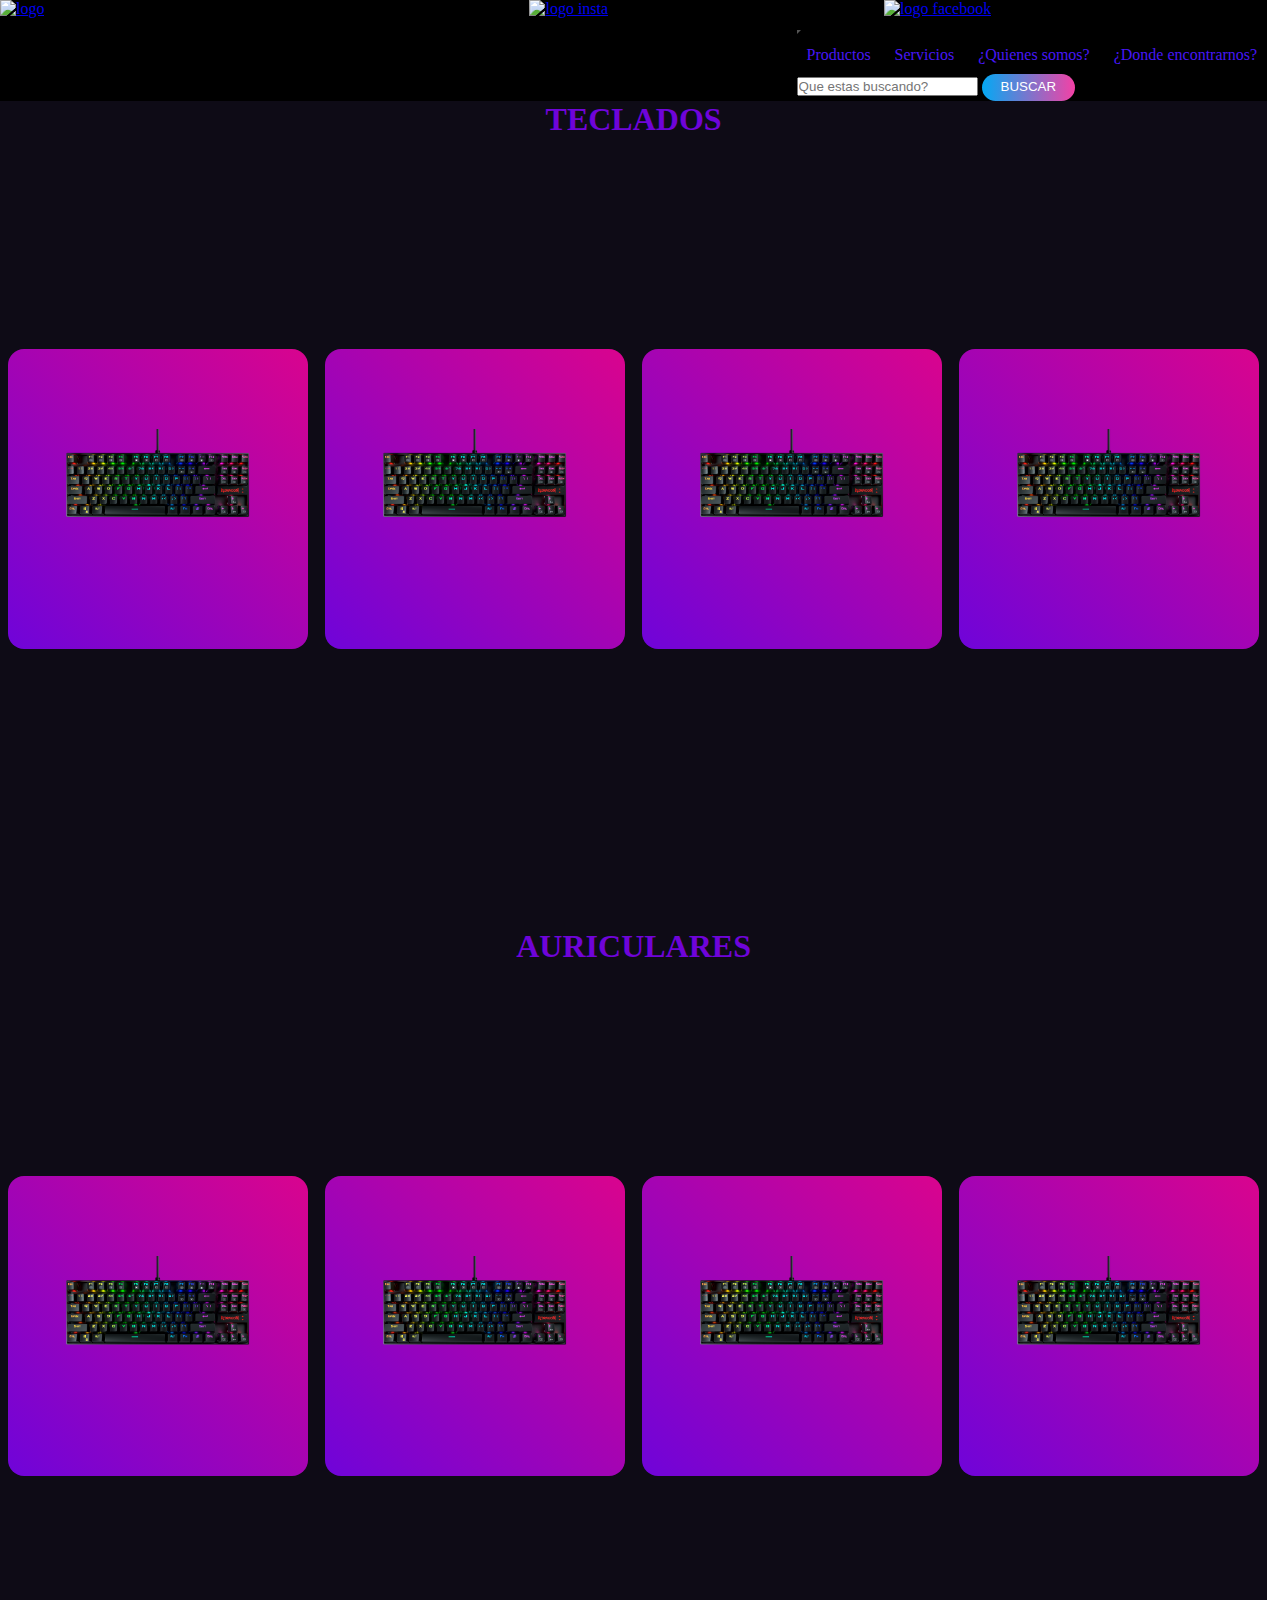
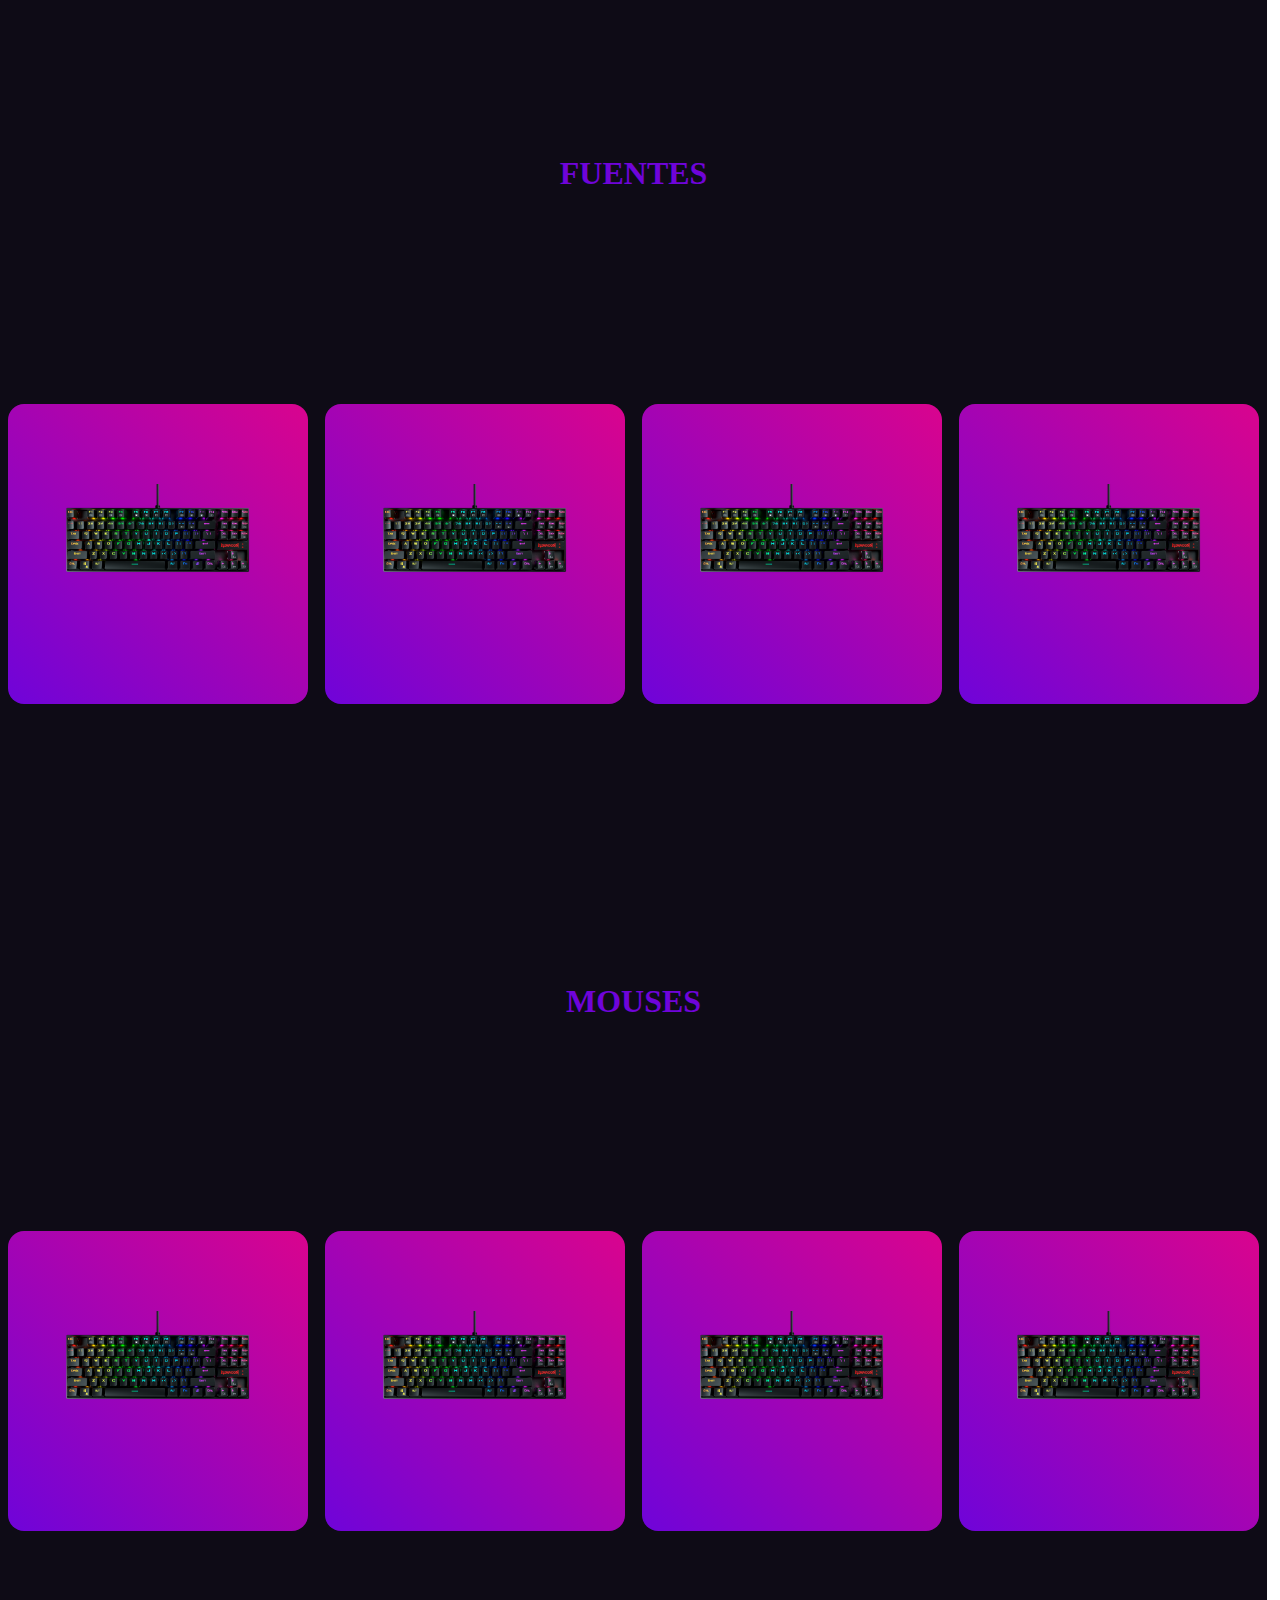
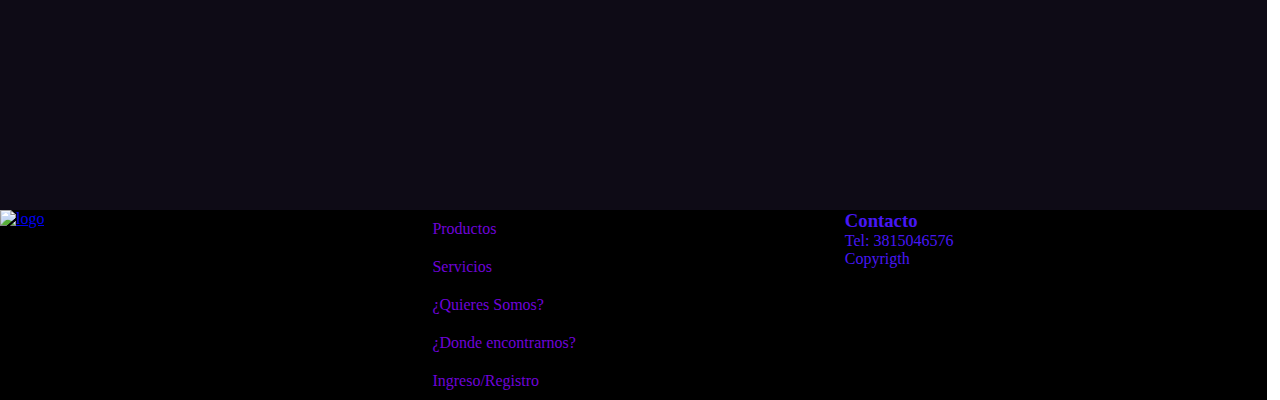
==== pages/productos.html @ 4c0914ae "pagina productos terminada responsive" ====
<!DOCTYPE html>
<html lang="es">
<head>
    <meta charset="UTF-8">
    <meta http-equiv="X-UA-Compatible" content="IE=edge">
    <meta name="viewport" content="width=device-width, initial-scale=1.0">
    <link rel="shortcut icon" href="../images/logo.png">
    <link href="https://cdn.jsdelivr.net/npm/bootstrap@5.2.3/dist/css/bootstrap.min.css" rel="stylesheet" integrity="sha384-rbsA2VBKQhggwzxH7pPCaAqO46MgnOM80zW1RWuH61DGLwZJEdK2Kadq2F9CUG65" crossorigin="anonymous">
    <link rel="stylesheet" href="../css/style.css">
    <title>K-STORE</title>
</head>
<body id="grillaproductos">

<header>
<section id="icono"><a href="../index.html" id="inicio"><img src="../images/logo.png" alt="logo" height="100px"></a></section>
<section id="nav">
    <nav class="navbar navbar-expand-lg ">
        <div class="container-fluid">
          <button id="navbar-toggler" class="navbar-toggler" type="button" data-bs-toggle="collapse" data-bs-target="#navbarSupportedContent" aria-controls="navbarSupportedContent" aria-expanded="false" aria-label="Toggle navigation">
            <span class="navbar-toggler-icon"></span>
          </button>
          <div class="collapse navbar-collapse" id="navbarSupportedContent">
            <ul class="navbar-nav me-auto mb-2 mb-lg-0">
              <li class="menu__item">
                <a  aria-current="page" href="../pages/productos.html">Productos</a>
              </li>
              <li class="menu__item">
                <a  aria-current="page" href="../pages/servicios.html">Servicios</a>
              </li>
              <li class="menu__item">
                <a  aria-current="page" href="../pages/quienes_somos.html">¿Quienes somos?</a>
              </li>
              <li class="menu__item">
                <a  aria-current="page" href="../pages/donde_encontrarnos.html">¿Donde encontrarnos?</a>
              </li>
            </ul>
            <form class="d-flex" role="search">
              <input class="form-control me-2" type="buscar" placeholder="Que estas buscando?" aria-label="buscar">
              <button id="botondebusqueda" type="submit">Buscar</button>
            </form>
          </div>
        </div>
      </nav>
</section>
<section id="redesmenu">
    <div><a href="https://www.instagram.com/" target="_blank"><img src="../images/logo_instagram.png" alt="logo insta" width="20px"></a></div>
    <div><a href="https://www.facebook.com/" target="_blank"><img src="../images/logofacebook.png" alt="logo facebook" width="20px"></a></div>
</section>
</header>


<main id="mainproductos">


<!-- TECLADOS -->


<section id="teclados">
    <div id="teclados-titulo"><h1>TECLADOS</h1></div>
    <div id="teclados-tarjetas">
        <div class="flip-card">
            <div class="flip-card-inner">
                <div class="flip-card-front">
                   <a href="../pages/teclados.html"><img src="../images/kumara_sin_fondo2.png" alt="kumara"/></a>
                </div>
                <div class="flip-card-back">
                    <img src="../images/kumara_sin_fondo.png" alt="fuente"/>
    
                    <a href="../pages/kumara.html"><h2>KUMARA</h2></a>
                    <h3>$10000</h3>
                </div>
            </div>
        </div>
    
    
        <div class="flip-card">
            <div class="flip-card-inner">
                <div class="flip-card-front">
                   <a href="../pages/teclados.html"><img src="../images/kumara_sin_fondo2.png" alt="kumara"/></a>
                </div>
                <div class="flip-card-back">
                    <img src="../images/kumara_sin_fondo.png" alt="fuente"/>
    
                    <a href="../pages/kumara.html"><h2>KUMARA</h2></a>
                    <h3>$10000</h3>
                </div>
            </div>
        </div>
    
    
        <div class="flip-card">
            <div class="flip-card-inner">
                <div class="flip-card-front">
                   <a href="../pages/teclados.html"><img src="../images/kumara_sin_fondo2.png" alt="kumara"/></a>
                </div>
                <div class="flip-card-back">
                    <img src="../images/kumara_sin_fondo.png" alt="fuente"/>
    
                    <a href="../pages/kumara.html"><h2>KUMARA</h2></a>
                    <h3>$10000</h3>
                </div>
            </div>
        </div>
   
    
        <div class="flip-card">
            <div class="flip-card-inner">
                <div class="flip-card-front">
                   <a href="../pages/teclados.html"><img src="../images/kumara_sin_fondo2.png" alt="kumara"/></a>
                </div>
                <div class="flip-card-back">
                    <img src="../images/kumara_sin_fondo.png" alt="fuente"/>
    
                    <a href="../pages/kumara.html"><h2>KUMARA</h2></a>
                    <h3>$10000</h3>
                </div>
            </div>
        </div>
    </div>




</section>


<!-- AURICULARES -->


<section id="auriculares">
    <div id="auriculares-titulo"><h1>AURICULARES</h1></div>
    <div id="auriculares-tarjetas">
        <div class="flip-card">
            <div class="flip-card-inner">
                <div class="flip-card-front">
                   <a href="../pages/teclados.html"><img src="../images/kumara_sin_fondo2.png" alt="kumara"/></a>
                </div>
                <div class="flip-card-back">
                    <img src="../images/kumara_sin_fondo.png" alt="fuente"/>
    
                    <a href="../pages/kumara.html"><h2>KUMARA</h2></a>
                    <h3>$10000</h3>
                </div>
            </div>
        </div>
    
    
        <div class="flip-card">
            <div class="flip-card-inner">
                <div class="flip-card-front">
                   <a href="../pages/teclados.html"><img src="../images/kumara_sin_fondo2.png" alt="kumara"/></a>
                </div>
                <div class="flip-card-back">
                    <img src="../images/kumara_sin_fondo.png" alt="fuente"/>
    
                    <a href="../pages/kumara.html"><h2>KUMARA</h2></a>
                    <h3>$10000</h3>
                </div>
            </div>
        </div>
    
    
        <div class="flip-card">
            <div class="flip-card-inner">
                <div class="flip-card-front">
                   <a href="../pages/teclados.html"><img src="../images/kumara_sin_fondo2.png" alt="kumara"/></a>
                </div>
                <div class="flip-card-back">
                    <img src="../images/kumara_sin_fondo.png" alt="fuente"/>
    
                    <a href="../pages/kumara.html"><h2>KUMARA</h2></a>
                    <h3>$10000</h3>
                </div>
            </div>
        </div>
   
    
        <div class="flip-card">
            <div class="flip-card-inner">
                <div class="flip-card-front">
                   <a href="../pages/teclados.html"><img src="../images/kumara_sin_fondo2.png" alt="kumara"/></a>
                </div>
                <div class="flip-card-back">
                    <img src="../images/kumara_sin_fondo.png" alt="fuente"/>
    
                    <a href="../pages/kumara.html"><h2>KUMARA</h2></a>
                    <h3>$10000</h3>
                </div>
            </div>
        </div>
    </div>




</section>


<!-- FUENTES -->


<section id="fuentes">
    <div id="fuentes-titulo"><h1>FUENTES</h1></div>
    <div id="fuentes-tarjetas">
        <div class="flip-card">
            <div class="flip-card-inner">
                <div class="flip-card-front">
                   <a href="../pages/teclados.html"><img src="../images/kumara_sin_fondo2.png" alt="kumara"/></a>
                </div>
                <div class="flip-card-back">
                    <img src="../images/kumara_sin_fondo.png" alt="fuente"/>
    
                    <a href="../pages/kumara.html"><h2>KUMARA</h2></a>
                    <h3>$10000</h3>
                </div>
            </div>
        </div>
    
    
        <div class="flip-card">
            <div class="flip-card-inner">
                <div class="flip-card-front">
                   <a href="../pages/teclados.html"><img src="../images/kumara_sin_fondo2.png" alt="kumara"/></a>
                </div>
                <div class="flip-card-back">
                    <img src="../images/kumara_sin_fondo.png" alt="fuente"/>
    
                    <a href="../pages/kumara.html"><h2>KUMARA</h2></a>
                    <h3>$10000</h3>
                </div>
            </div>
        </div>
    
    
        <div class="flip-card">
            <div class="flip-card-inner">
                <div class="flip-card-front">
                   <a href="../pages/teclados.html"><img src="../images/kumara_sin_fondo2.png" alt="kumara"/></a>
                </div>
                <div class="flip-card-back">
                    <img src="../images/kumara_sin_fondo.png" alt="fuente"/>
    
                    <a href="../pages/kumara.html"><h2>KUMARA</h2></a>
                    <h3>$10000</h3>
                </div>
            </div>
        </div>
   
    
        <div class="flip-card">
            <div class="flip-card-inner">
                <div class="flip-card-front">
                   <a href="../pages/teclados.html"><img src="../images/kumara_sin_fondo2.png" alt="kumara"/></a>
                </div>
                <div class="flip-card-back">
                    <img src="../images/kumara_sin_fondo.png" alt="fuente"/>
    
                    <a href="../pages/kumara.html"><h2>KUMARA</h2></a>
                    <h3>$10000</h3>
                </div>
            </div>
        </div>
    </div>




</section>







<!-- MOUSES -->


<section id="mouses">
    <div id="mouses-titulo"><h1>MOUSES</h1></div>
    <div id="mouses-tarjetas">
        <div class="flip-card">
            <div class="flip-card-inner">
                <div class="flip-card-front">
                   <a href="../pages/teclados.html"><img src="../images/kumara_sin_fondo2.png" alt="kumara"/></a>
                </div>
                <div class="flip-card-back">
                    <img src="../images/kumara_sin_fondo.png" alt="fuente"/>
    
                    <a href="../pages/kumara.html"><h2>KUMARA</h2></a>
                    <h3>$10000</h3>
                </div>
            </div>
        </div>
    
    
        <div class="flip-card">
            <div class="flip-card-inner">
                <div class="flip-card-front">
                   <a href="../pages/teclados.html"><img src="../images/kumara_sin_fondo2.png" alt="kumara"/></a>
                </div>
                <div class="flip-card-back">
                    <img src="../images/kumara_sin_fondo.png" alt="fuente"/>
    
                    <a href="../pages/kumara.html"><h2>KUMARA</h2></a>
                    <h3>$10000</h3>
                </div>
            </div>
        </div>
    
    
        <div class="flip-card">
            <div class="flip-card-inner">
                <div class="flip-card-front">
                   <a href="../pages/teclados.html"><img src="../images/kumara_sin_fondo2.png" alt="kumara"/></a>
                </div>
                <div class="flip-card-back">
                    <img src="../images/kumara_sin_fondo.png" alt="fuente"/>
    
                    <a href="../pages/kumara.html"><h2>KUMARA</h2></a>
                    <h3>$10000</h3>
                </div>
            </div>
        </div>
   
    
        <div class="flip-card">
            <div class="flip-card-inner">
                <div class="flip-card-front">
                   <a href="../pages/teclados.html"><img src="../images/kumara_sin_fondo2.png" alt="kumara"/></a>
                </div>
                <div class="flip-card-back">
                    <img src="../images/kumara_sin_fondo.png" alt="fuente"/>
    
                    <a href="../pages/kumara.html"><h2>KUMARA</h2></a>
                    <h3>$10000</h3>
                </div>
            </div>
        </div>
    </div>




</section>









</main>



<footer>
    <section id="inoconofooter"> <a  href="#arriba"><img src="../images/logo.png" alt="logo" height="200px"></a></section>
    <section id="navfooter">
      <ul>
        <li class="footer__item"><a href="../pages/productos.html">Productos</a></li>
        <li class="footer__item"><a href="../pages/servicios.html">Servicios</a></li>
        <li class="footer__item"><a href="../pages/quienes_somos.html">¿Quieres Somos?</a></li>
        <li class="footer__item"><a href="../pages/donde_encontrarnos.html">¿Donde encontrarnos?</a></li>
        <li class="footer__item"><a href="../pages/ingreso.html">Ingreso/Registro</a></li>
    </ul>
    
    </section>
    <section id="contactofooter">
    
      <ul class="listacontactofooter">
        <li><h3>Contacto</h3></li>
        <li>Tel: 3815046576</li>
        <li>Copyrigth</li>
      </ul>
    
    
    
    </section>
    
    </footer>


<script src="https://cdn.jsdelivr.net/npm/bootstrap@5.2.3/dist/js/bootstrap.bundle.min.js" integrity="sha384-kenU1KFdBIe4zVF0s0G1M5b4hcpxyD9F7jL+jjXkk+Q2h455rYXK/7HAuoJl+0I4" crossorigin="anonymous"></script>
</body>
</html>
---- css/style.css ----
* {
    margin: 0;  
    padding: 0;
    box-sizing: border-box;
}

#grilla {
    width: 99vw;
    height:500vh;
    display: grid;
    grid-template-columns: 1fr;
    grid-template-rows: 0.1fr repeat(4,1fr) 0.2fr;
    grid-template-areas: 
    "header"
    "main"
    "main"
    "main"
    "main"
    "footer"
    ;
}

header {
    grid-area: header;
    background-color: black;
   display: grid;
   grid-template-columns: 0.5fr 1fr 1fr;
   grid-template-rows: 0.2fr auto;
   grid-template-areas: 
   "icono redesmenu redesmenu"
   "icono nav nav"
   ;
}

#icono {
    grid-area: icono;
}

#nav {
    grid-area: nav;
    display: flex;
    justify-content: end;
    margin-left: 50px;
;

}

.menu__item {
    display: inline-block;
    padding: 10px;
    
}

.menu__item a {
    text-decoration: none;
    color: #4717f6;
}

#botondebusqueda{
    
    border: none;
    color: #ffffff;
    width: 7em;
    height: 2em;
    line-height: 2em;
    text-align: center;
    background: linear-gradient(
        90deg, #03a9f4, #f441a5, #ffeb3b, #03a9f4
    );
    background-size: 300%;
    border-radius: 30px;
    text-transform: uppercase;
    cursor: pointer;
    z-index: 1;
}
button:hover {
    animation: animation 8s linear infinite;
    border: none;
}

@keyframes animation {
    0% {background-position: 0%;}
    100% {background-position: 400%;}
}

button:before {
    content: "";
   
top: 5px;
    left: -5px;
    right: -5px;
    bottom: -5px;
    z-index: -1;
    background: linear-gradient(
        90deg, #03a9f4, #f441a5, #ffeb3b, #03a9f4
    );
    background-size: 400%;
    border-radius: 35%;
    transition: 1s;
}

button:hover::beffore {
    filter: blur(20px);
}

#navbar-toggler {
    background-color: #4717f6;
}


#redesmenu {
    grid-area: redesmenu;
    display: flex;
    justify-content: space-evenly;

}




main {
    grid-area: main;
    display: grid;
    grid-template-columns: auto;
    grid-template-rows: repeat(6, 1fr) 0.5fr;
    grid-template-areas: 
    "carrousel"
    "categorias"
    "productos_destacados"
    "nuevos_ingresos"
    "nuevos_ingresos"
    "nuevos_ingresos"
    "marcas"
    ;
}

#carrousel {
    grid-area: carrousel;
    background-color: black;
}
#categorias {
    grid-area: categorias;
    background-color:  #0e0b16;
    display: grid;
    grid-template-columns: repeat(4, 1fr);
    grid-template-rows: 0,1fr 1fr;
    grid-template-areas: 
    "titulocategoria titulocategoria titulocategoria titulocategoria"
    "categoria1 categoria2 categoria3 categoria4"
    ;

}
#titulocategoria {
    color: #4717f6;
}

#categoria1 {
    grid-area: categoria1;
}
#categoria2 {
    grid-area: categoria2;
}
#categoria3 {
    grid-area: categoria3;
}
#categoria4 {
    grid-area: categoria4;
}

.flip-card {
    background-color: transparent;
    width: 300px;   
    height: 300px;
    perspective: 1000px;
}

.flip-card-inner {
    position: relative;
    width: 100%;
    height: 100%;
    text-align: center;
    transition: transform 0.6s;
    transform-style: preserve-3d;
}

.flip-card:hover .flip-card-inner {
    transform: rotateY(180deg);
}

.flip-card-front,
.flip-card-back {
    position: absolute;
    width: 100%;
    height: 100%;
    -webkit-backface-visibility: hidden;
    backface-visibility: hidden;
    border-radius: 16px;
}

.flip-card-front {
    background-image: linear-gradient(45deg, #6f04d9, #d9048e);

}

.flip-card-front img {
    width: 300px;
    margin-top: 5rem;
    

}
.flip-card-back {
    background-image: linear-gradient(315deg, #6f04d9, #8a045c);
    color: #ffffff;
    transform: rotateY(180deg);
}
.flip-card-back img {
    width: 200px;
    margin-top: 1rem;
}

.flip-card-back h3 {
    margin-bottom: 0.3rem;
}
.flip-card-back a {
    text-decoration: none;
    list-style: none;
}
.flip-card-back h2 {
    margin: 0;
    color: #ffffff;
    
}
.flip-card-back h3 {
    margin: 0;
    color: #ffffff;
    
}




#productos_destacados {
    grid-area: productos_destacados;
    background-color: #0e0b16;
    display: grid;
    grid-template-columns: 1fr;
    grid-row: 1fr 1fr;
    grid-template-areas: 
    "titulo-producto-destacado"
    "arruselproductosdestacados"
    ;
}

#titulo-producto-destacado {
    grid-area: titulo-producto-destacado ;
    color: #4717f6;
}

#arruselproductosdestacados {
    grid-area: arruselproductosdestacados;
}





#nuevos_ingresos {
    grid-area: nuevos_ingresos;
    background-color: #0e0b16;
    display: grid;
    grid-template-rows: 1fr 1fr 1fr 1fr 1fr;
    grid-template-columns: 1fr;
    grid-template-areas:
    "titulonuevosingresos"
    "nuevoingreso"
    "descripcioningreso"
    "imagendeingreso"
    "videodeingreso"
    ;
}

#titulonuevosingresos {
    grid-area: titulonuevosingresos;
    color: #4717f6;
}

#nuevoingreso {
    grid-area: nuevoingreso;
    color: #6f04d9;
}

#descripcioningreso {
    grid-area: descripcioningreso;
    color: #ffffff;
}

#imagendeingreso {
    grid-area: imagendeingreso;
}

#videodeingreso {
    grid-area: videodeingreso;
}


#marcas {
    grid-area: marcas;
    display: flex;
    justify-content: center;
   justify-content: space-evenly;
   align-items: center;
    background-color: #0e0b16;
}

#marcalogitech {
    grid-area: marcalogitech;
}

#marcaxiaomi {
    grid-area: mmarcaxiaomi;
}
#marcaredragon {
    grid-area: marcaredragon;
}





footer {
    grid-area: footer;
    background-color: black;
    display: grid;
    grid-template-columns: 1fr 1fr 1fr;
   grid-template-rows: auto;
   grid-template-areas:
   "iconofooter navfooter contactofooter"
   ;
}

#inocnofooter {
    grid-area: iconofooter;

}


#navfooter {
    grid-area: navfooter;
}

.footer__item {
    
    padding: 10px;
    list-style: none;
}

.footer__item a {
    text-decoration: none;
    color: #6f04d9;
}

#contactofooter {
    grid-area: contactofooter;
    color: #4717f6;
    list-style: none;
}
.listacontactofooter {
    list-style: none;
}
.wpp {
    position: fixed;
    bottom: 10px;
    right: 10px;
}





/* PAGINA PRODUCTOS */

#grillaproductos {
    width: 99vw;
    height: 400vh;
    display: grid;
    grid-template-columns: 1fr;
    grid-template-rows:0.01fr repeat(2, 1fr) 0.1fr;
    grid-template-areas:
    "header"
    "mainproductos"
    "mainproductos"
    "footer" ;
}

#mainproductos {
    grid-area: mainproductos;
    background-color: #0e0b16;
    display: grid;
    grid-template-columns: 1fr;
    grid-template-rows: repeat(4, 0.5fr);
    grid-template-areas:
    "teclados"
    "auriculares"
    "fuentes"
    "mouses"
    
    ;
}

#teclados {
    grid-area: teclados;
    background-color: #0e0b16;
    display: grid;
    grid-template-columns: 1fr ;
    grid-template-rows: 0.3fr 0.5fr;
    grid-template-areas:
    "teclados-titulo "
    "teclados-tarjetas ";
}


#teclados-titulo {
    grid-area: teclados-titulo;
    color: #6f04d9;
    display: flex;
    justify-content: center;
    align-content: center;
}

#teclados-tarjetas {
    grid-area: teclados-tarjetas;
    display: flex;
    justify-content: space-around;
    flex-wrap: wrap;
}


#auriculares {
    grid-area: auriculares;
    background-color: #0e0b16;
    display: grid;
    grid-template-columns: 1fr ;
    grid-template-rows: 0.3fr 0.5fr;
    grid-template-areas:
    "auriculares-titulo "
    "auriculares-tarjetas ";
}

#auriculares-titulo {
    grid-area: auriculares-titulo;
    color: #6f04d9;
    display: flex;
    justify-content: center;
    align-content: center;
}

#auriculares-tarjetas {
    grid-area: auriculares-tarjetas;
    display: flex;
    justify-content: space-around;
    flex-wrap: wrap;
}


#fuentes {
    grid-area: fuentes;
    background-color: #0e0b16;
    display: grid;
    grid-template-columns: 1fr ;
    grid-template-rows: 0.3fr 0.5fr;
    grid-template-areas:
    "fuentes-titulo "
    "fuentes-tarjetas ";
}

#fuentes-titulo {
    grid-area: fuentes-titulo;
    color: #6f04d9;
    display: flex;
    justify-content: center;
    align-content: center;
}

#fuentes-tarjetas {
    grid-area: fuentes-tarjetas;
    display: flex;
    justify-content: space-around;
    flex-wrap: wrap;
}





#mouses {
    grid-area: mouses;
    background-color: #0e0b16;
    display: grid;
    grid-template-columns: 1fr ;
    grid-template-rows: 0.3fr 0.5fr;
    grid-template-areas:
    "mouses-titulo"
    "mouses-tarjetas";
}

#mouses-titulo {
    grid-area: mouses-titulo;
    color: #6f04d9;
    display: flex;
    justify-content: center;
    align-content: center;
}

#mouses-tarjetas {
    grid-area: mouses-tarjetas;
    display: flex;
    justify-content: space-around;
    flex-wrap: wrap;
}




@media screen and (max-width: 1200px) {
    #grillaproductos {
        height: 500vh;
    }
}

@media screen and (max-width: 1024px) {
    #grillaproductos {
        height: 600vh;
    }
}

@media screen and (max-width: 768px) {

    #categorias {
        grid-template-columns: repeat(2, 1fr);
        grid-template-rows: 0,1fr 1fr 1fr;
        grid-template-areas: 
        "titulocategoria titulocategoria"
        "categoria1 categoria2"
        "categoria3 categoria4"
        ;}

       
    
}

@media screen and (max-width: 600px) {
    #categorias {
        grid-template-columns: repeat(1, 1fr);
        grid-template-rows: 0,1fr repeat(4, 1fr);
        grid-template-areas: 
        "titulocategoria"
        "categoria1"
        "categoria2"
        "categoria3" 
        "categoria4"
        ;}
        
        #marcas {
            grid-area: marcas;
            display: flex;
            justify-content: center;
           justify-content: space-evenly;
           align-items: center;
           flex-wrap: wrap;
            background-color: #0e0b16;
        }

        #grillaproductos {
            height: 900vh;
        }




        footer {
            grid-template-columns: 1fr 1fr;
           grid-template-rows: 1fr 1fr;
           grid-template-areas:
           "iconofooter navfooter"
           "contactofooter contactofooter"
           ;
      
        }

}

@media screen and (max-width: 480px) {
    footer {
        grid-template-columns: 1fr ;
       grid-template-rows: 1fr 1fr 1fr;
       grid-template-areas:
       "iconofooter"
        "navfooter"
       "contactofooter"
       "marcaxiaomi"
       ;
       
   
  
    }

  
    
}
@media screen and (max-width: 320px) {
  
}
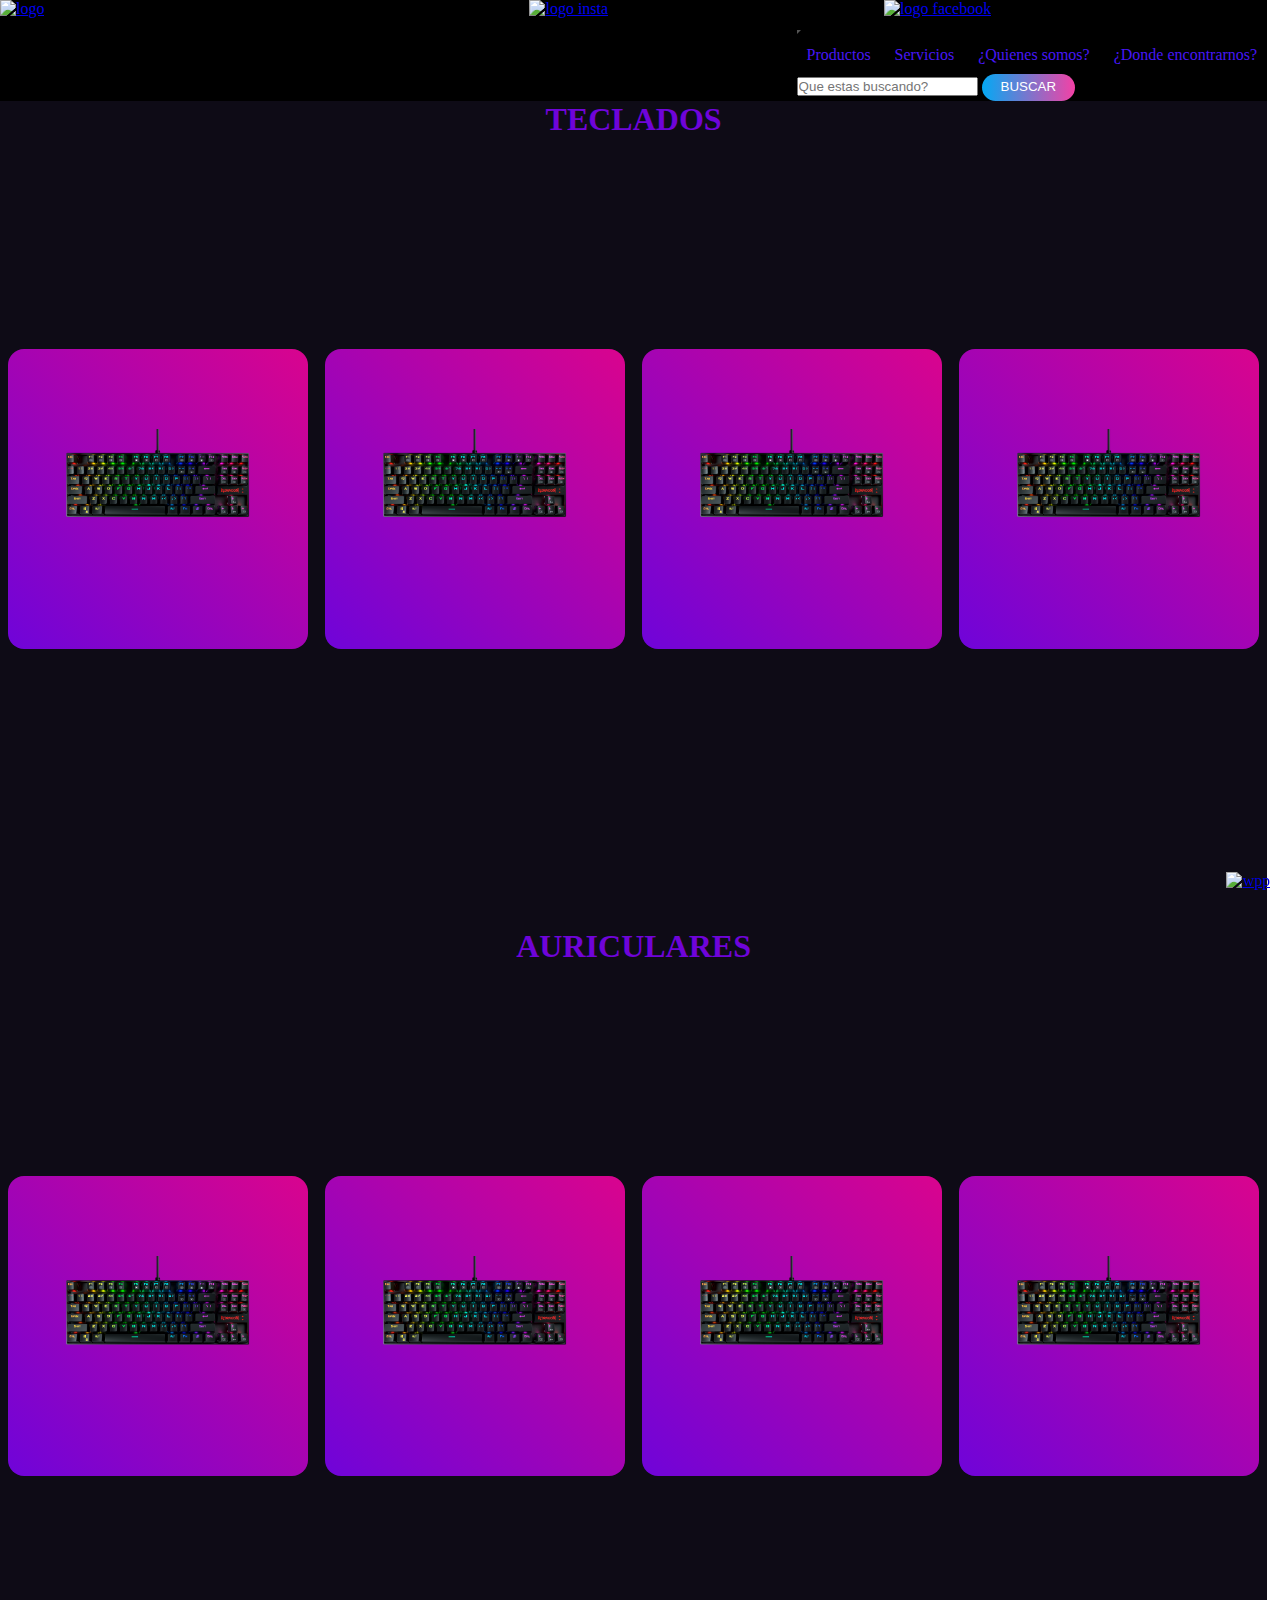
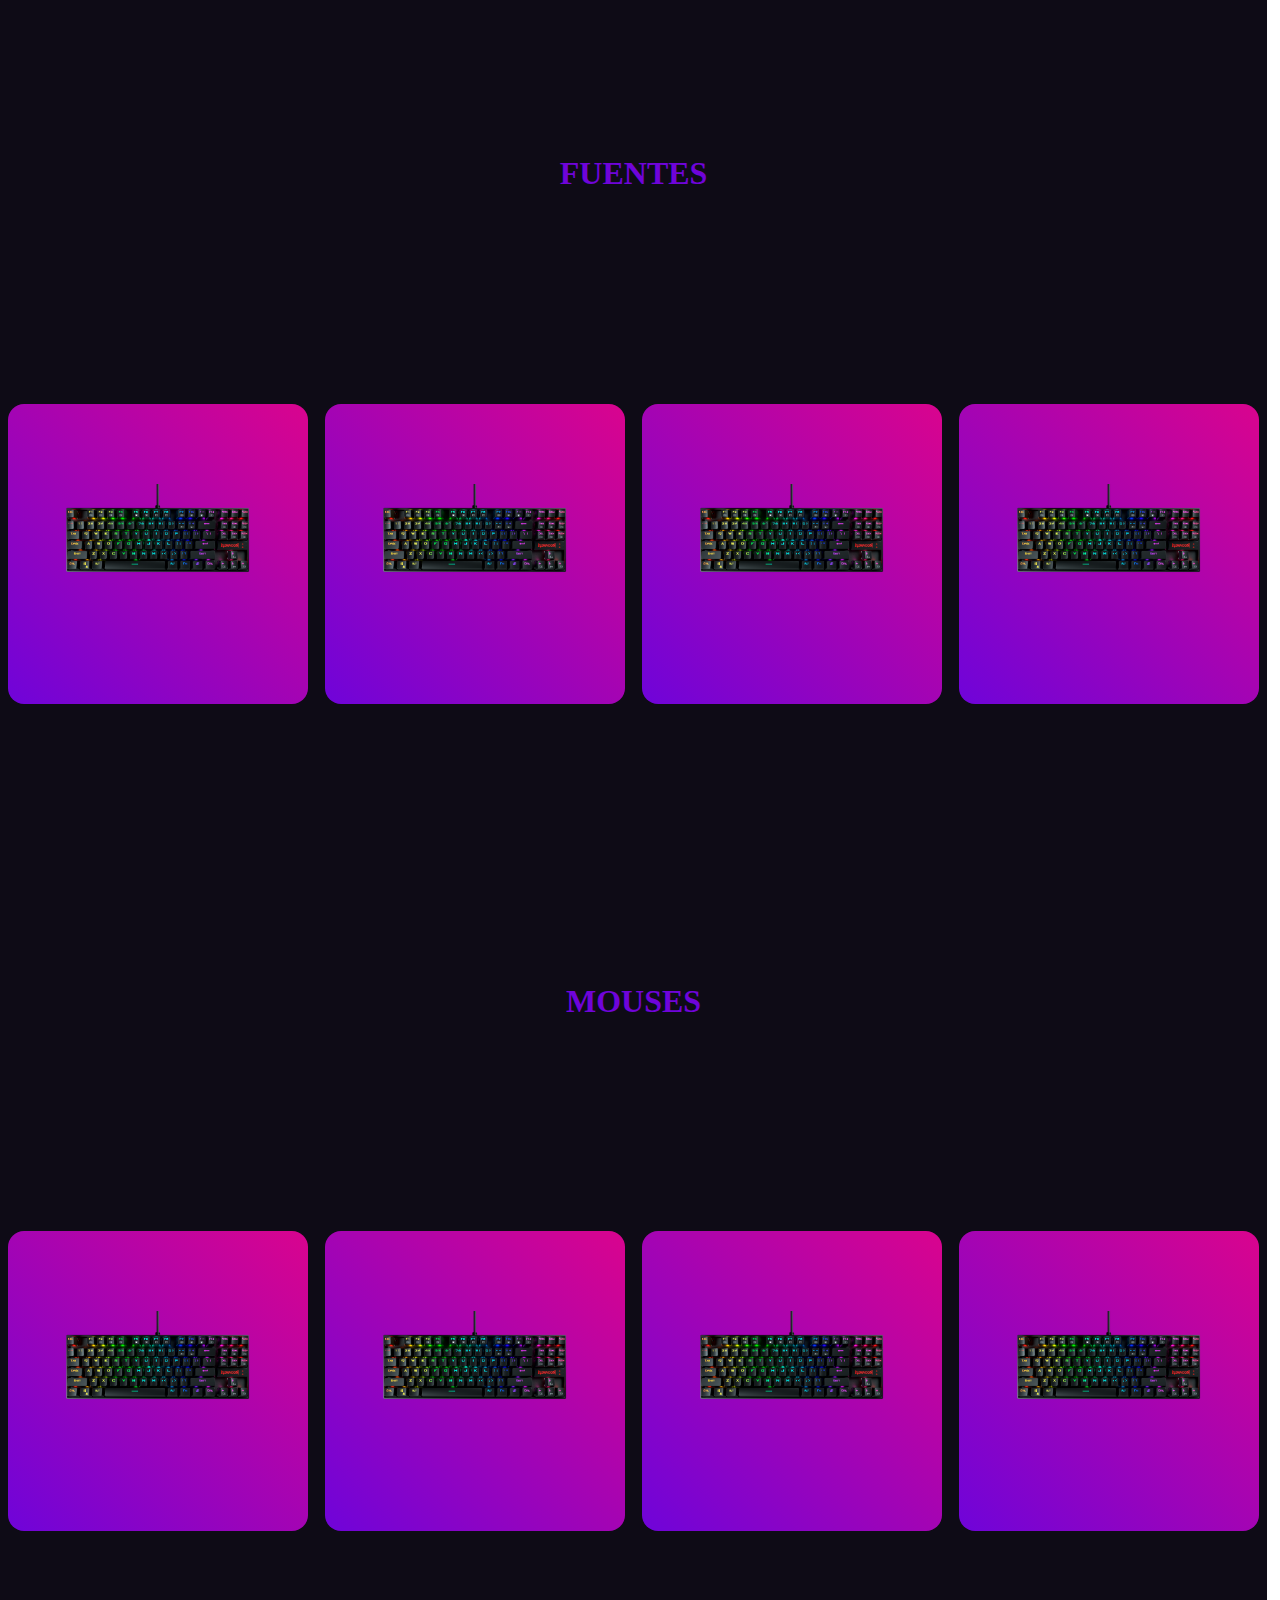
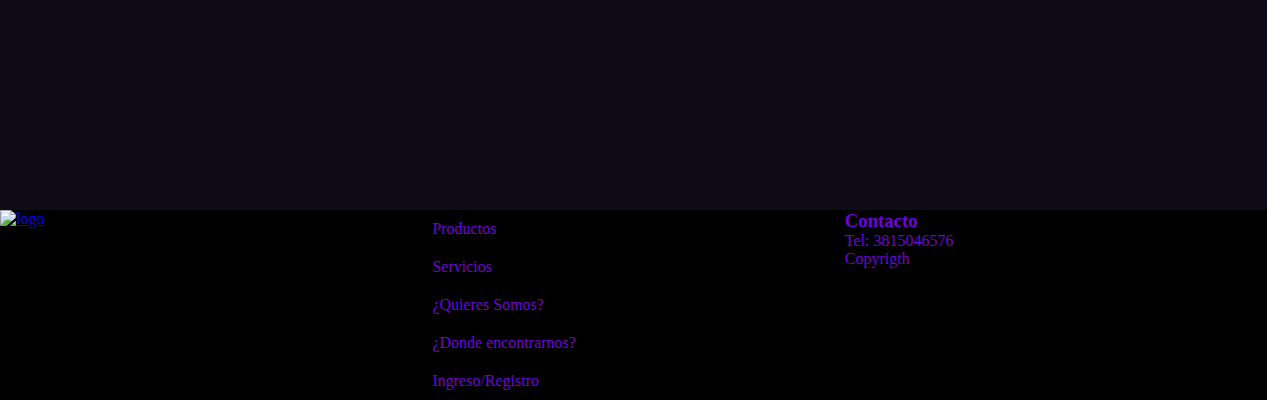
==== commit 4bbc8e77: "agregado el boton de wsp" ====
--- a/pages/productos.html
+++ b/pages/productos.html
@@ -351,7 +351,7 @@
 
 
 
-
+<a class="wpp" href="https://walink.co/b481ba" target="_blank"><img src="../images/wpp.png" alt="wpp" width="70pxs"></a>
 </main>
 
 
--- a/css/style.css
+++ b/css/style.css
@@ -9,7 +9,7 @@
     height:500vh;
     display: grid;
     grid-template-columns: 1fr;
-    grid-template-rows: 0.1fr repeat(4,1fr) 0.2fr;
+    grid-template-rows: 0.15fr repeat(4,1fr) 0.2fr;
     grid-template-areas: 
     "header"
     "main"
@@ -361,7 +361,7 @@
 
 #contactofooter {
     grid-area: contactofooter;
-    color: #4717f6;
+    color: #6f04d9;
     list-style: none;
 }
 .listacontactofooter {
@@ -516,6 +516,109 @@
     display: flex;
     justify-content: space-around;
     flex-wrap: wrap;
+}
+
+
+/* PAGINA SERVICIOS */
+
+#grillaservicios {
+    width: 100vw;
+    height: 100vh;
+    display: grid;
+    grid-template-columns: 1fr;
+    grid-template-rows: 0.15fr 1fr 0.2fr;
+    grid-template-areas:
+    "header"
+    "mainservicios"
+    "footer"
+
+    ;
+}
+
+
+#main_servicios {
+    grid-area: mainservicios ;
+    background-color: #0e0b16;
+    display: grid;
+    grid-template-columns: auto;
+    grid-template-rows: 0.1fr 1fr 1fr;
+    grid-template-areas: 
+    "tituloservicios"
+    "reparacion_de_pc"
+    "iptv"
+    ;
+}
+
+#tituloservicios {
+    grid-area: tituloservicios;
+    color: #6f04d9;
+    display: flex;
+    justify-content: center;
+    align-content: center;
+}
+
+#reparacion_de_pc {
+    grid-area: reparacion_de_pc;
+    color: #4717f6;
+    text-align: center;
+  
+}
+
+
+#iptv {
+    grid-area: iptv;
+    color: #4717f6;
+    text-align: center;
+}
+
+
+/* PAGINA QUIENES SOMOS */
+
+
+#grillaquienes {
+    width: 100vw;
+    height: 100vh;
+    display: grid;
+    grid-template-columns: 1fr;
+    grid-template-rows:0.1 0.3fr 0.2fr ;
+    grid-template-areas: 
+    "header"
+    "mainquienes"
+    "footer"
+    ;
+}
+
+#mainquienes {
+    grid-area: mainquienes;
+    background-color: #0e0b16;
+    color: #6f04d9;
+    display: grid;
+    grid-template-rows: 1fr !important;
+    text-align: center;
+}
+
+/* PAGINA DONDE ENCONTRARNOS */
+
+
+#grilladonde {
+    width: 99vw;
+    height:100vh;
+    display: grid;
+    grid-template-columns: 1fr;
+    grid-template-rows:0.01fr 1fr 0.1fr;
+    grid-template-areas:
+    "header"
+    "maindonde"
+    "footer" ;
+}
+
+#maindonde {
+    grid-area: maindonde;
+    display: grid;
+    grid-template-rows: 1fr !important;
+    background-color: #0e0b16;
+    color: #6f04d9;
+    text-align: center;
 }
 
 
